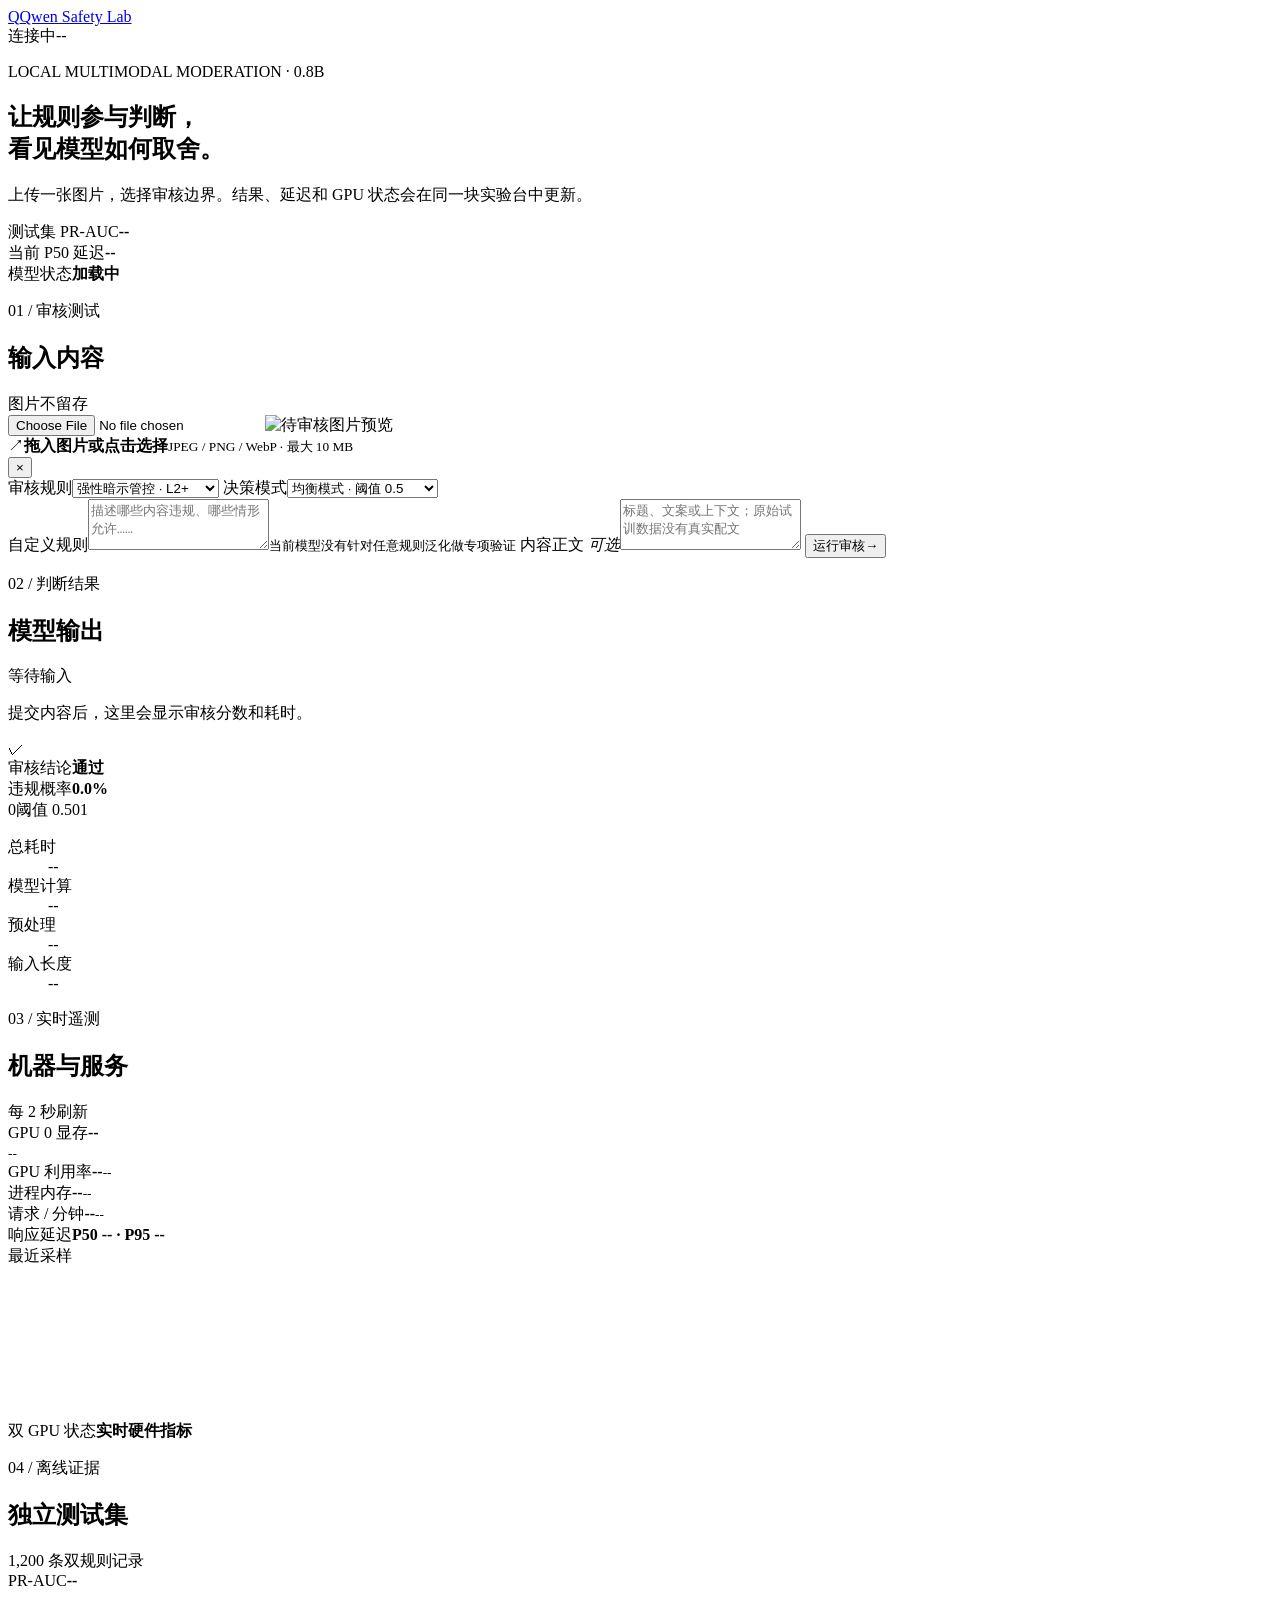
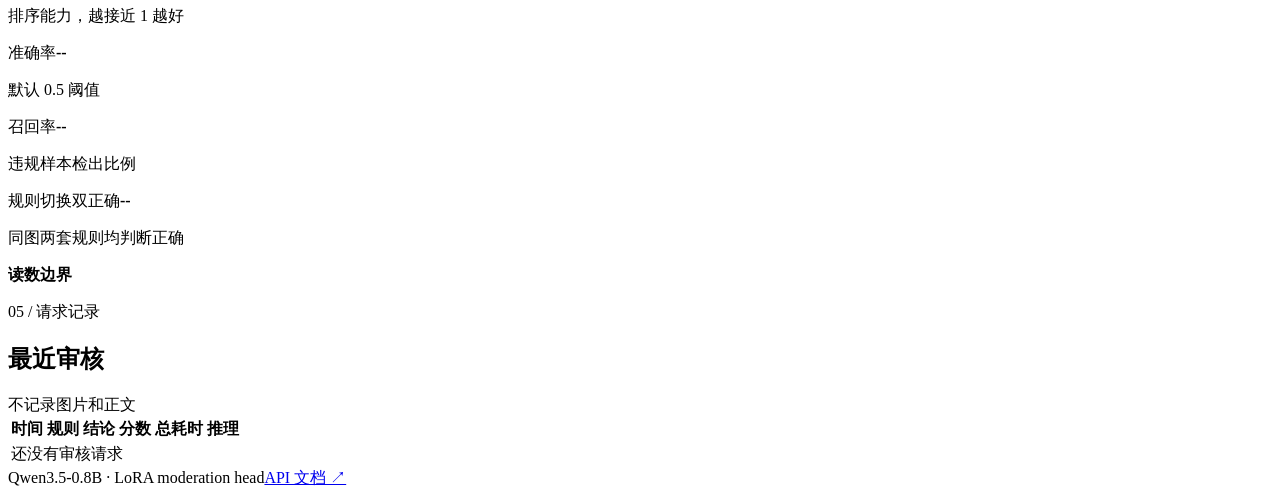
==== src/qwen35_moderation/web/static/index.html @ 4f4f454a "Initial release: Jev-PolicyLite moderation toolkit" ====
<!doctype html>
<html lang="zh-CN">
<head>
  <meta charset="utf-8">
  <meta name="viewport" content="width=device-width, initial-scale=1">
  <meta name="description" content="Qwen3.5-0.8B 局域网图文审核性能实验台">
  <title>Qwen Safety Lab</title>
  <link rel="stylesheet" href="/assets/styles.css">
</head>
<body>
  <div class="noise"></div>
  <header class="topbar">
    <a class="brand" href="/"><span class="brand-mark">Q</span><span>Qwen Safety Lab</span></a>
    <div class="service-state"><span id="statusDot" class="status-dot"></span><span id="serviceText">连接中</span><span class="separator"></span><span id="uptime">--</span></div>
  </header>

  <main>
    <section class="hero">
      <div>
        <p class="eyebrow">LOCAL MULTIMODAL MODERATION · 0.8B</p>
        <h1>让规则参与判断，<br><span>看见模型如何取舍。</span></h1>
        <p class="intro">上传一张图片，选择审核边界。结果、延迟和 GPU 状态会在同一块实验台中更新。</p>
      </div>
      <div class="hero-metrics">
        <div><span>测试集 PR-AUC</span><strong id="heroPrauc">--</strong></div>
        <div><span>当前 P50 延迟</span><strong id="heroLatency">--</strong></div>
        <div><span>模型状态</span><strong id="heroReady">加载中</strong></div>
      </div>
    </section>

    <section class="workspace-grid">
      <article class="panel tester-panel">
        <div class="panel-head"><div><p class="section-index">01 / 审核测试</p><h2>输入内容</h2></div><span class="privacy">图片不留存</span></div>
        <form id="moderationForm">
          <label id="dropzone" class="dropzone" for="imageInput">
            <input id="imageInput" name="image" type="file" accept="image/jpeg,image/png,image/webp" required>
            <img id="preview" alt="待审核图片预览">
            <div id="uploadPrompt" class="upload-prompt"><span class="upload-icon">↗</span><strong>拖入图片或点击选择</strong><small>JPEG / PNG / WebP · 最大 10 MB</small></div>
            <button id="clearImage" class="clear-image" type="button" aria-label="移除图片">×</button>
          </label>

          <div class="field-grid">
            <label class="field"><span>审核规则</span><select id="policySelect" name="policy_id"><option value="pilot-suggestive-v1">强性暗示管控 · L2+</option><option value="pilot-explicit-v1">裸露与色情管控 · L3+</option><option value="custom">自定义规则 · 实验性</option></select></label>
            <label class="field"><span>决策模式</span><select id="thresholdMode" name="threshold_mode"><option value="balanced">均衡模式 · 阈值 0.5</option><option value="low_fpr">低误报模式 · 校准阈值</option></select></label>
          </div>
          <label id="customPolicyField" class="field hidden"><span>自定义规则</span><textarea id="policyText" name="policy_text" rows="3" maxlength="4000" placeholder="描述哪些内容违规、哪些情形允许……"></textarea><small>当前模型没有针对任意规则泛化做专项验证</small></label>
          <label class="field"><span>内容正文 <em>可选</em></span><textarea id="contentText" name="text" rows="3" maxlength="10000" placeholder="标题、文案或上下文；原始试训数据没有真实配文"></textarea></label>
          <button id="submitButton" class="primary-button" type="submit"><span>运行审核</span><span class="button-arrow">→</span></button>
        </form>
      </article>

      <aside class="panel result-panel">
        <div class="panel-head"><div><p class="section-index">02 / 判断结果</p><h2>模型输出</h2></div><span id="supportBadge" class="support-badge">等待输入</span></div>
        <div id="resultEmpty" class="result-empty"><div class="radar"><i></i><i></i><i></i></div><p>提交内容后，这里会显示审核分数和耗时。</p></div>
        <div id="resultContent" class="result-content hidden">
          <div class="decision-row"><div id="decisionMark" class="decision-mark">✓</div><div><span>审核结论</span><strong id="decisionText">通过</strong></div></div>
          <div class="score-block"><div class="score-title"><span>违规概率</span><strong id="scoreText">0.0%</strong></div><div class="score-track"><div id="scoreBar"></div><i id="thresholdMark"></i></div><div class="score-labels"><span>0</span><span id="thresholdLabel">阈值 0.50</span><span>1</span></div></div>
          <div id="headGrid" class="head-grid"></div>
          <dl class="result-details"><div><dt>总耗时</dt><dd id="totalTime">--</dd></div><div><dt>模型计算</dt><dd id="inferenceTime">--</dd></div><div><dt>预处理</dt><dd id="preprocessTime">--</dd></div><div><dt>输入长度</dt><dd id="tokenCount">--</dd></div></dl>
          <p id="resultNote" class="result-note"></p>
        </div>
      </aside>
    </section>

    <section class="telemetry-section">
      <div class="section-title"><div><p class="section-index">03 / 实时遥测</p><h2>机器与服务</h2></div><span>每 2 秒刷新</span></div>
      <div class="telemetry-grid">
        <article class="metric-card accent-card"><span>GPU 0 显存</span><strong id="gpuMemory">--</strong><div class="mini-track"><i id="gpuMemoryBar"></i></div><small id="gpuMemoryDetail">--</small></article>
        <article class="metric-card"><span>GPU 利用率</span><strong id="gpuUtil">--</strong><small id="gpuThermal">--</small></article>
        <article class="metric-card"><span>进程内存</span><strong id="processMemory">--</strong><small id="cudaMemory">--</small></article>
        <article class="metric-card"><span>请求 / 分钟</span><strong id="requestRate">--</strong><small id="requestTotal">--</small></article>
      </div>
      <div class="chart-grid">
        <article class="panel chart-panel"><div class="chart-head"><div><span>响应延迟</span><strong id="latencySummary">P50 -- · P95 --</strong></div><span class="legend-dot">最近采样</span></div><canvas id="latencyChart" height="150"></canvas></article>
        <article class="panel gpu-panel"><div class="chart-head"><div><span>双 GPU 状态</span><strong>实时硬件指标</strong></div></div><div id="gpuList" class="gpu-list"></div></article>
      </div>
    </section>

    <section class="evidence-section">
      <div class="section-title"><div><p class="section-index">04 / 离线证据</p><h2>独立测试集</h2></div><span>1,200 条双规则记录</span></div>
      <div class="evidence-grid">
        <article class="evidence-card"><span>PR-AUC</span><strong id="metricPrauc">--</strong><p>排序能力，越接近 1 越好</p></article>
        <article class="evidence-card"><span>准确率</span><strong id="metricAccuracy">--</strong><p>默认 0.5 阈值</p></article>
        <article class="evidence-card"><span>召回率</span><strong id="metricRecall">--</strong><p>违规样本检出比例</p></article>
        <article class="evidence-card"><span>规则切换双正确</span><strong id="metricFlip">--</strong><p>同图两套规则均判断正确</p></article>
      </div>
      <div class="panel limitations"><strong>读数边界</strong><div id="limitationsList"></div></div>
    </section>

    <section class="recent-section">
      <div class="section-title"><div><p class="section-index">05 / 请求记录</p><h2>最近审核</h2></div><span>不记录图片和正文</span></div>
      <div class="panel table-wrap"><table><thead><tr><th>时间</th><th>规则</th><th>结论</th><th>分数</th><th>总耗时</th><th>推理</th></tr></thead><tbody id="recentRows"><tr><td colspan="6" class="empty-row">还没有审核请求</td></tr></tbody></table></div>
    </section>
  </main>
  <footer><span>Qwen3.5-0.8B · LoRA moderation head</span><a href="/api/docs" target="_blank" rel="noreferrer">API 文档 ↗</a></footer>
  <div id="toast" class="toast" role="status"></div>
  <script src="/assets/app.js" defer></script>
</body>
</html>
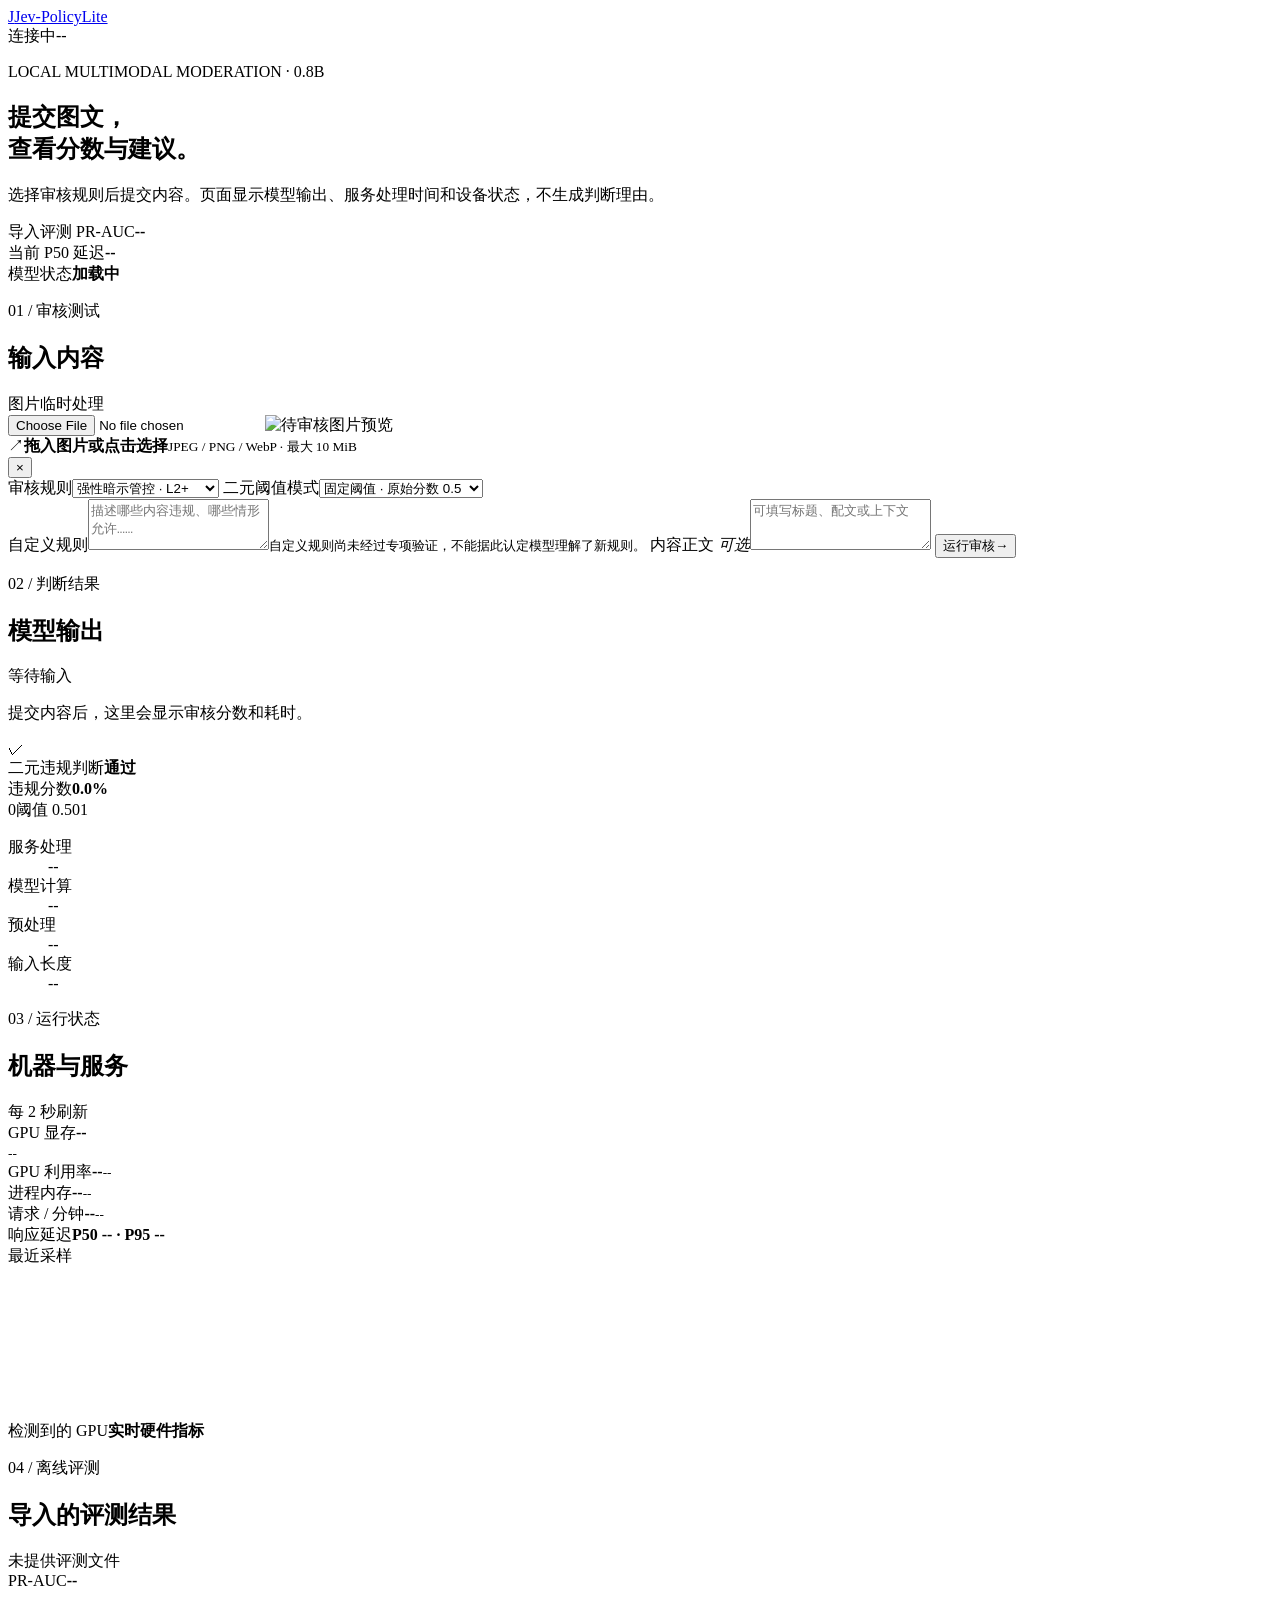
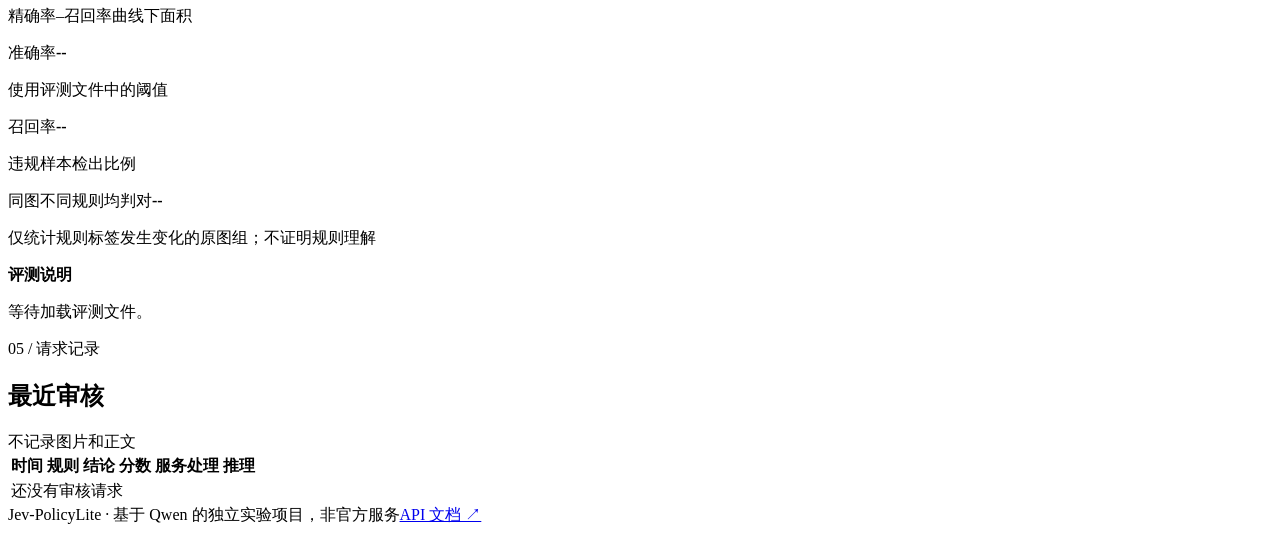
==== commit 85d93fab: "Apply repository review and clarify moderation claims" ====
--- a/src/qwen35_moderation/web/static/index.html
+++ b/src/qwen35_moderation/web/static/index.html
@@ -3,14 +3,14 @@
 <head>
   <meta charset="utf-8">
   <meta name="viewport" content="width=device-width, initial-scale=1">
-  <meta name="description" content="Qwen3.5-0.8B 局域网图文审核性能实验台">
-  <title>Qwen Safety Lab</title>
+  <meta name="description" content="Jev-PolicyLite 本地图文审核与资源监控">
+  <title>Jev-PolicyLite</title>
   <link rel="stylesheet" href="/assets/styles.css">
 </head>
 <body>
   <div class="noise"></div>
   <header class="topbar">
-    <a class="brand" href="/"><span class="brand-mark">Q</span><span>Qwen Safety Lab</span></a>
+    <a class="brand" href="/"><span class="brand-mark">J</span><span>Jev-PolicyLite</span></a>
     <div class="service-state"><span id="statusDot" class="status-dot"></span><span id="serviceText">连接中</span><span class="separator"></span><span id="uptime">--</span></div>
   </header>
 
@@ -18,11 +18,11 @@
     <section class="hero">
       <div>
         <p class="eyebrow">LOCAL MULTIMODAL MODERATION · 0.8B</p>
-        <h1>让规则参与判断，<br><span>看见模型如何取舍。</span></h1>
-        <p class="intro">上传一张图片，选择审核边界。结果、延迟和 GPU 状态会在同一块实验台中更新。</p>
+        <h1>提交图文，<br><span>查看分数与建议。</span></h1>
+        <p class="intro">选择审核规则后提交内容。页面显示模型输出、服务处理时间和设备状态，不生成判断理由。</p>
       </div>
       <div class="hero-metrics">
-        <div><span>测试集 PR-AUC</span><strong id="heroPrauc">--</strong></div>
+        <div><span>导入评测 PR-AUC</span><strong id="heroPrauc">--</strong></div>
         <div><span>当前 P50 延迟</span><strong id="heroLatency">--</strong></div>
         <div><span>模型状态</span><strong id="heroReady">加载中</strong></div>
       </div>
@@ -30,21 +30,21 @@
 
     <section class="workspace-grid">
       <article class="panel tester-panel">
-        <div class="panel-head"><div><p class="section-index">01 / 审核测试</p><h2>输入内容</h2></div><span class="privacy">图片不留存</span></div>
+        <div class="panel-head"><div><p class="section-index">01 / 审核测试</p><h2>输入内容</h2></div><span class="privacy" title="预处理期间临时写入图片，随后删除；不建立图片或正文历史库。">图片临时处理</span></div>
         <form id="moderationForm">
           <label id="dropzone" class="dropzone" for="imageInput">
             <input id="imageInput" name="image" type="file" accept="image/jpeg,image/png,image/webp" required>
             <img id="preview" alt="待审核图片预览">
-            <div id="uploadPrompt" class="upload-prompt"><span class="upload-icon">↗</span><strong>拖入图片或点击选择</strong><small>JPEG / PNG / WebP · 最大 10 MB</small></div>
+            <div id="uploadPrompt" class="upload-prompt"><span class="upload-icon">↗</span><strong>拖入图片或点击选择</strong><small>JPEG / PNG / WebP · <span id="uploadLimit">最大 10 MiB</span></small></div>
             <button id="clearImage" class="clear-image" type="button" aria-label="移除图片">×</button>
           </label>
 
           <div class="field-grid">
             <label class="field"><span>审核规则</span><select id="policySelect" name="policy_id"><option value="pilot-suggestive-v1">强性暗示管控 · L2+</option><option value="pilot-explicit-v1">裸露与色情管控 · L3+</option><option value="custom">自定义规则 · 实验性</option></select></label>
-            <label class="field"><span>决策模式</span><select id="thresholdMode" name="threshold_mode"><option value="balanced">均衡模式 · 阈值 0.5</option><option value="low_fpr">低误报模式 · 校准阈值</option></select></label>
+            <label class="field"><span>二元阈值模式</span><select id="thresholdMode" name="threshold_mode"><option value="balanced">固定阈值 · 原始分数 0.5</option><option value="low_fpr">校准模式 · 使用校准文件</option></select></label>
           </div>
-          <label id="customPolicyField" class="field hidden"><span>自定义规则</span><textarea id="policyText" name="policy_text" rows="3" maxlength="4000" placeholder="描述哪些内容违规、哪些情形允许……"></textarea><small>当前模型没有针对任意规则泛化做专项验证</small></label>
-          <label class="field"><span>内容正文 <em>可选</em></span><textarea id="contentText" name="text" rows="3" maxlength="10000" placeholder="标题、文案或上下文；原始试训数据没有真实配文"></textarea></label>
+          <label id="customPolicyField" class="field hidden"><span>自定义规则</span><textarea id="policyText" name="policy_text" rows="3" maxlength="4000" placeholder="描述哪些内容违规、哪些情形允许……"></textarea><small>自定义规则尚未经过专项验证，不能据此认定模型理解了新规则。</small></label>
+          <label class="field"><span>内容正文 <em>可选</em></span><textarea id="contentText" name="text" rows="3" maxlength="10000" placeholder="可填写标题、配文或上下文"></textarea></label>
           <button id="submitButton" class="primary-button" type="submit"><span>运行审核</span><span class="button-arrow">→</span></button>
         </form>
       </article>
@@ -53,46 +53,46 @@
         <div class="panel-head"><div><p class="section-index">02 / 判断结果</p><h2>模型输出</h2></div><span id="supportBadge" class="support-badge">等待输入</span></div>
         <div id="resultEmpty" class="result-empty"><div class="radar"><i></i><i></i><i></i></div><p>提交内容后，这里会显示审核分数和耗时。</p></div>
         <div id="resultContent" class="result-content hidden">
-          <div class="decision-row"><div id="decisionMark" class="decision-mark">✓</div><div><span>审核结论</span><strong id="decisionText">通过</strong></div></div>
-          <div class="score-block"><div class="score-title"><span>违规概率</span><strong id="scoreText">0.0%</strong></div><div class="score-track"><div id="scoreBar"></div><i id="thresholdMark"></i></div><div class="score-labels"><span>0</span><span id="thresholdLabel">阈值 0.50</span><span>1</span></div></div>
+          <div class="decision-row"><div id="decisionMark" class="decision-mark">✓</div><div><span>二元违规判断</span><strong id="decisionText">通过</strong></div></div>
+          <div class="score-block"><div class="score-title"><span>违规分数</span><strong id="scoreText">0.0%</strong></div><div class="score-track"><div id="scoreBar"></div><i id="thresholdMark"></i></div><div class="score-labels"><span>0</span><span id="thresholdLabel">阈值 0.50</span><span>1</span></div></div>
           <div id="headGrid" class="head-grid"></div>
-          <dl class="result-details"><div><dt>总耗时</dt><dd id="totalTime">--</dd></div><div><dt>模型计算</dt><dd id="inferenceTime">--</dd></div><div><dt>预处理</dt><dd id="preprocessTime">--</dd></div><div><dt>输入长度</dt><dd id="tokenCount">--</dd></div></dl>
+          <dl class="result-details"><div><dt>服务处理</dt><dd id="totalTime">--</dd></div><div><dt>模型计算</dt><dd id="inferenceTime">--</dd></div><div><dt>预处理</dt><dd id="preprocessTime">--</dd></div><div><dt>输入长度</dt><dd id="tokenCount">--</dd></div></dl>
           <p id="resultNote" class="result-note"></p>
         </div>
       </aside>
     </section>
 
     <section class="telemetry-section">
-      <div class="section-title"><div><p class="section-index">03 / 实时遥测</p><h2>机器与服务</h2></div><span>每 2 秒刷新</span></div>
+      <div class="section-title"><div><p class="section-index">03 / 运行状态</p><h2>机器与服务</h2></div><span>每 2 秒刷新</span></div>
       <div class="telemetry-grid">
-        <article class="metric-card accent-card"><span>GPU 0 显存</span><strong id="gpuMemory">--</strong><div class="mini-track"><i id="gpuMemoryBar"></i></div><small id="gpuMemoryDetail">--</small></article>
+        <article class="metric-card accent-card"><span id="gpuMemoryTitle">GPU 显存</span><strong id="gpuMemory">--</strong><div class="mini-track"><i id="gpuMemoryBar"></i></div><small id="gpuMemoryDetail">--</small></article>
         <article class="metric-card"><span>GPU 利用率</span><strong id="gpuUtil">--</strong><small id="gpuThermal">--</small></article>
         <article class="metric-card"><span>进程内存</span><strong id="processMemory">--</strong><small id="cudaMemory">--</small></article>
         <article class="metric-card"><span>请求 / 分钟</span><strong id="requestRate">--</strong><small id="requestTotal">--</small></article>
       </div>
       <div class="chart-grid">
         <article class="panel chart-panel"><div class="chart-head"><div><span>响应延迟</span><strong id="latencySummary">P50 -- · P95 --</strong></div><span class="legend-dot">最近采样</span></div><canvas id="latencyChart" height="150"></canvas></article>
-        <article class="panel gpu-panel"><div class="chart-head"><div><span>双 GPU 状态</span><strong>实时硬件指标</strong></div></div><div id="gpuList" class="gpu-list"></div></article>
+        <article class="panel gpu-panel"><div class="chart-head"><div><span>检测到的 GPU</span><strong>实时硬件指标</strong></div></div><div id="gpuList" class="gpu-list"></div></article>
       </div>
     </section>
 
     <section class="evidence-section">
-      <div class="section-title"><div><p class="section-index">04 / 离线证据</p><h2>独立测试集</h2></div><span>1,200 条双规则记录</span></div>
+      <div class="section-title"><div><p class="section-index">04 / 离线评测</p><h2>导入的评测结果</h2></div><span id="evidenceCount">未提供评测文件</span></div>
       <div class="evidence-grid">
-        <article class="evidence-card"><span>PR-AUC</span><strong id="metricPrauc">--</strong><p>排序能力，越接近 1 越好</p></article>
-        <article class="evidence-card"><span>准确率</span><strong id="metricAccuracy">--</strong><p>默认 0.5 阈值</p></article>
+        <article class="evidence-card"><span>PR-AUC</span><strong id="metricPrauc">--</strong><p>精确率–召回率曲线下面积</p></article>
+        <article class="evidence-card"><span>准确率</span><strong id="metricAccuracy">--</strong><p>使用评测文件中的阈值</p></article>
         <article class="evidence-card"><span>召回率</span><strong id="metricRecall">--</strong><p>违规样本检出比例</p></article>
-        <article class="evidence-card"><span>规则切换双正确</span><strong id="metricFlip">--</strong><p>同图两套规则均判断正确</p></article>
+        <article class="evidence-card"><span>同图不同规则均判对</span><strong id="metricFlip">--</strong><p>仅统计规则标签发生变化的原图组；不证明规则理解</p></article>
       </div>
-      <div class="panel limitations"><strong>读数边界</strong><div id="limitationsList"></div></div>
+      <div class="panel limitations"><strong>评测说明</strong><p id="evidenceNote">等待加载评测文件。</p><div id="limitationsList"></div></div>
     </section>
 
     <section class="recent-section">
       <div class="section-title"><div><p class="section-index">05 / 请求记录</p><h2>最近审核</h2></div><span>不记录图片和正文</span></div>
-      <div class="panel table-wrap"><table><thead><tr><th>时间</th><th>规则</th><th>结论</th><th>分数</th><th>总耗时</th><th>推理</th></tr></thead><tbody id="recentRows"><tr><td colspan="6" class="empty-row">还没有审核请求</td></tr></tbody></table></div>
+      <div class="panel table-wrap"><table><thead><tr><th>时间</th><th>规则</th><th>结论</th><th>分数</th><th>服务处理</th><th>推理</th></tr></thead><tbody id="recentRows"><tr><td colspan="6" class="empty-row">还没有审核请求</td></tr></tbody></table></div>
     </section>
   </main>
-  <footer><span>Qwen3.5-0.8B · LoRA moderation head</span><a href="/api/docs" target="_blank" rel="noreferrer">API 文档 ↗</a></footer>
+  <footer><span>Jev-PolicyLite · 基于 Qwen 的独立实验项目，非官方服务</span><a href="/api/docs" target="_blank" rel="noreferrer">API 文档 ↗</a></footer>
   <div id="toast" class="toast" role="status"></div>
   <script src="/assets/app.js" defer></script>
 </body>
